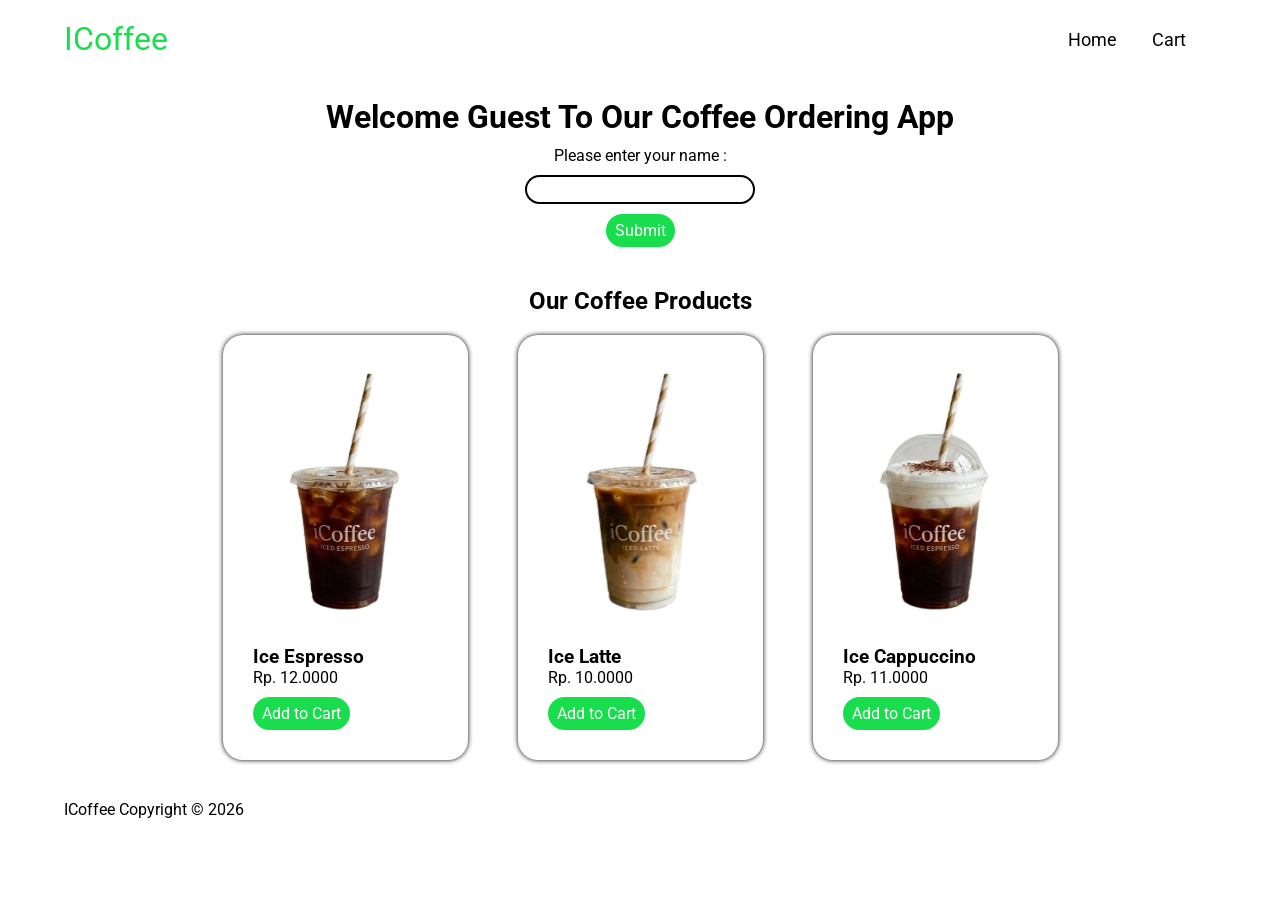
==== index.html @ b81e09a2 "Enhance navbar with sticky positioning and background color; add hamburger button functionality" ====
<!DOCTYPE html>
<html lang="en">

<head>
    <meta charset="UTF-8">
    <meta name="viewport" content="width=device-width, initial-scale=1.0">
    <title>ICoffee</title>
    <!-- CSS Link -->
    <link rel="stylesheet" href="css/style.css">

    <!-- Boxicons Link -->
    <!-- Basic Icons -->
    <link href="https://cdn.boxicons.com/3.0.8/fonts/basic/boxicons.min.css" rel="stylesheet">
    <!-- Filled Icons -->
    <link href="https://cdn.boxicons.com/3.0.8/fonts/filled/boxicons-filled.min.css" rel="stylesheet">
    <!-- Brand Icons -->
    <link href="https://cdn.boxicons.com/3.0.8/fonts/brands/boxicons-brands.min.css" rel="stylesheet">

    <!-- Google Fonts Link -->
    <link rel="preconnect" href="https://fonts.googleapis.com">
    <link rel="preconnect" href="https://fonts.gstatic.com" crossorigin>
    <link href="https://fonts.googleapis.com/css2?family=Roboto:ital,wght@0,100..900;1,100..900&display=swap"
        rel="stylesheet">


</head>

<body>

    <!-- Navbar -->
    <nav class="navbar-container">
        <div class="logo">
            <a href="index.html" class="logo-link">
                <i class="bx bx-cup-hot"></i> ICoffee
            </a>
        </div>

        <div class="navigation">
            <ul>
                <li>
                    <a href="index.html">Home</a>
                </li>
                <li>
                    <a href="cart.html"><i class="bx bx-cart-alt"></i> Cart</a>
                </li>
            </ul>

            <button id="dark-mode-toggle" type="button" class="dark-mode-button">
                <i class="bx bx-moon"></i>
            </button>
        </div>

        <button id="hamburger-toggle" type="button" class="hamburger-button">
            <i class="bx bx-menu" id="hamburger-icon"></i>
        </button>
    </nav>

    <!-- Header -->
    <header class="header-container">
        <h1>Welcome Guest To Our Coffee Ordering App</h1>
        <p>Please enter your name :</p>
        <input type="text" class="input-name">
        <button class="submit-name-button">Submit</button>
    </header>

    <!-- Main Content -->
    <main class="main-container">
        <h2>Our Coffee Products</h2>

        <div class="products-container">
            <div class="coffee-product">
                <div class="image">
                    <img src="assets/img/ice-espresso.png" alt="ice-espresso">
                </div>
                <div class="details">
                    <h3>Ice Espresso</h3>
                    <p>Rp. 12.0000</p>
                    <button class="add-cart-button">Add to Cart</button>
                </div>
            </div>

            <div class="coffee-product">
                <div class="image">
                    <img src="assets/img/ice-latte.png" alt="ice-latte">
                </div>
                <div class="details">
                    <h3>Ice Latte</h3>
                    <p>Rp. 10.0000</p>
                    <button class="add-cart-button">Add to Cart</button>
                </div>
            </div>

            <div class="coffee-product">
                <div class="image">
                    <img src="assets/img/ice-cappuccino.png" alt="ice-cappuccino">
                </div>
                <div class="details">
                    <h3>Ice Cappuccino</h3>
                    <p>Rp. 11.0000</p>
                    <button class="add-cart-button">Add to Cart</button>
                </div>
            </div>
        </div>
    </main>

    <!-- Footer -->
    <footer class="footer-container">
        <p>ICoffee Copyright &copy; 2026</p>
    </footer>

    <!-- Javascript Link -->
    <script src="js/script.js"></script>

</body>

</html>
---- css/style.css ----
* {
    padding: 0;
    margin: 0;
    box-sizing: border-box;
    font-family: "Roboto", sans-serif;;
}

:root {
    /* Color Variables */
    --primary-color: #18de4d;
    --second-color: #ffffff;
    --third-color : #000000;

    /* padding */
    --padding-page : 20px 5%;
}

.navbar-container {
    background-color: var(--second-color);
    display: flex;
    justify-content: space-between;
    align-items: center;
    padding: var(--padding-page);
    position: sticky;
    top: 0;
    width: 100%;
    z-index: 1;
}

.logo-link {
    color: var(--primary-color);
    font-size: 2rem;
    text-decoration: none;
    display: flex;
}

.navigation {
    display: flex;
    justify-content: center;
    column-gap: 30px;
}

.navigation ul {
    list-style-type: none;
    display: flex;
    justify-content: center;
    column-gap: 30px;
}

.navigation a {
    color: var(--third-color);
    text-decoration: none;
    font-size: 18px;
    display: flex;
    column-gap: 5px;
}

.dark-mode-button {
    color: var(--third-color);
    font-size: 18px;
    background-color: unset;
    border: unset;
    cursor: pointer;
}

.hamburger-button {
    color: var(--third-color);
    font-size: 20px;
    background-color: unset;
    border: unset;
    cursor: pointer;
    display: none;
}

.header-container {
    text-align: center;
    padding: var(--padding-page);
    display: flex;
    flex-direction: column;
    justify-content: center;
    align-items: center;
    row-gap: 10px;
}

.input-name {
    padding: 5px 10px;
    width: 20%;
    border: 2px solid;
    border-radius: 30px;
}

.input-name:focus {
    outline: none;
}

.submit-name-button {
    color: var(--second-color);
    background-color: var(--primary-color);
    font-size: 16px;
    padding: 5px 7px;
    border: 2px solid var(--primary-color);
    border-radius: 30px;
    cursor: pointer;
    transition: all .30s ease;
}

.submit-name-button:hover {
    color: var(--third-color);
    background-color: var(--second-color);
}

.main-container {
    padding: var(--padding-page);
}

h2 {
    text-align: center;
}

.products-container {
    margin-top: 20px;
    display: flex;
    justify-content: center;
    align-items: center;
    column-gap: 50px;
}

.coffee-product {
    background-color: var(--second-color);
    box-shadow: 0px 0px 5px var(--third-color);
    max-width: 300px;
    padding: 30px;
    border-radius: 20px;
}

.details {
    margin-top: 30px;
}

.add-cart-button {
    background-color: var(--primary-color);
    color: var(--second-color);
    font-size: 16px;
    padding: 5px 7px;
    margin-top: 10px;
    border: 2px solid var(--primary-color);
    border-radius: 30px;
    cursor: pointer;
    transition: all .30s ease;
}

.add-cart-button:hover {
    color: var(--third-color);
    background-color: var(--second-color);
}

.footer-container {
    padding: var(--padding-page);
    display: flex;
    justify-content: flex-start;
    align-items: center;
}

/* Mobile Responsive (768px) */
@media (max-width: 768px) {
    .navigation {
        position: absolute;
        top: 0;
        left: -100%;
        flex-direction: column;
        justify-content: flex-start;
        align-items: flex-start;
        row-gap: 30px;
        width: 200px;
        height: 100vh;
        padding: 10px;
        background-color: var(--second-color);
        box-shadow: 0px 3px 5px var(--third-color);
        transition: all .50s ease;
    }

    .navigation ul {
        flex-direction: column;
        align-items: flex-start;
        row-gap: 30px;
    }

    .navigation.active {
        left: 0;
    }

    .hamburger-button {
        display: flex;
    }
}
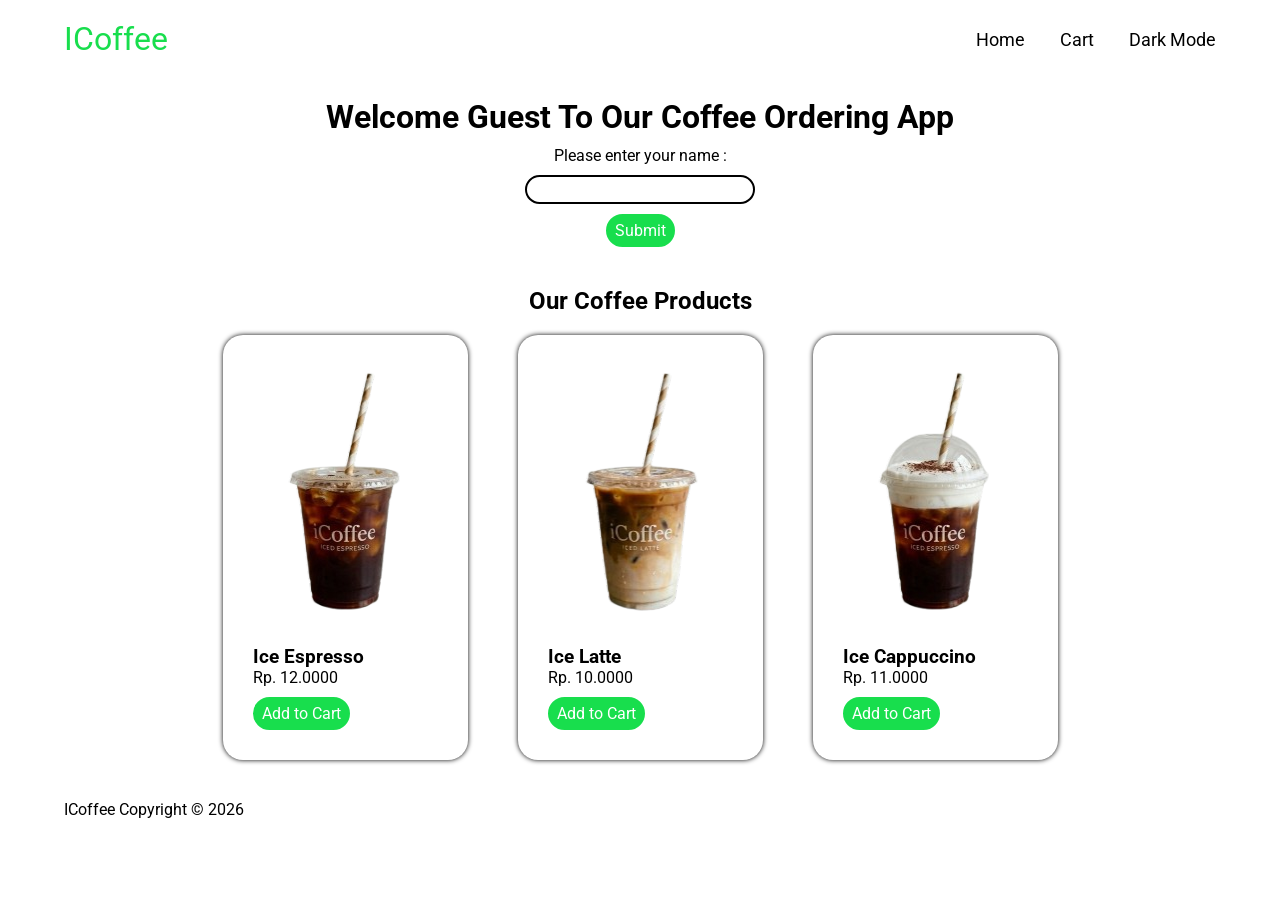
==== commit edf9998a: "Enhance navigation with icons for Home and Cart links; add label to Dark Mode button" ====
--- a/index.html
+++ b/index.html
@@ -37,8 +37,13 @@
 
         <div class="navigation">
             <ul>
+                <li class="logo-display">
+                    <a href="index.html" class="logo-link">
+                        <i class="bx bx-cup-hot"></i> ICoffee
+                    </a>
+                </li>
                 <li>
-                    <a href="index.html">Home</a>
+                    <a href="index.html"><i class="bx bx-home-alt"></i> Home</a>
                 </li>
                 <li>
                     <a href="cart.html"><i class="bx bx-cart-alt"></i> Cart</a>
@@ -46,7 +51,7 @@
             </ul>
 
             <button id="dark-mode-toggle" type="button" class="dark-mode-button">
-                <i class="bx bx-moon"></i>
+                <i class="bx bx-moon"></i> Dark Mode
             </button>
         </div>
 
--- a/css/style.css
+++ b/css/style.css
@@ -2,18 +2,21 @@
     padding: 0;
     margin: 0;
     box-sizing: border-box;
-    font-family: "Roboto", sans-serif;;
+    font-family: "Roboto", sans-serif;
+    ;
 }
 
 :root {
     /* Color Variables */
     --primary-color: #18de4d;
     --second-color: #ffffff;
-    --third-color : #000000;
+    --third-color: #000000;
 
     /* padding */
-    --padding-page : 20px 5%;
-}
+    --padding-page: 20px 5%;
+}
+
+/* Navbar */
 
 .navbar-container {
     background-color: var(--second-color);
@@ -47,6 +50,10 @@
     column-gap: 30px;
 }
 
+.navigation .logo-display {
+    display: none;
+}
+
 .navigation a {
     color: var(--third-color);
     text-decoration: none;
@@ -61,16 +68,22 @@
     background-color: unset;
     border: unset;
     cursor: pointer;
+    display: flex;
+    column-gap: 5px;
 }
 
 .hamburger-button {
     color: var(--third-color);
-    font-size: 20px;
+    font-size: 2rem;
     background-color: unset;
     border: unset;
     cursor: pointer;
     display: none;
 }
+
+/* Navbar */
+
+/* Header */
 
 .header-container {
     text-align: center;
@@ -108,6 +121,10 @@
     color: var(--third-color);
     background-color: var(--second-color);
 }
+
+/* Header */
+
+/* Main Container */
 
 .main-container {
     padding: var(--padding-page);
@@ -154,15 +171,24 @@
     background-color: var(--second-color);
 }
 
+/* Main Container */
+
+/* Footer */
+
 .footer-container {
     padding: var(--padding-page);
     display: flex;
     justify-content: flex-start;
     align-items: center;
 }
+
+/* Footer */
 
 /* Mobile Responsive (768px) */
 @media (max-width: 768px) {
+    
+    /* Navbar */
+
     .navigation {
         position: absolute;
         top: 0;
@@ -173,10 +199,14 @@
         row-gap: 30px;
         width: 200px;
         height: 100vh;
-        padding: 10px;
+        padding: var(--padding-page);
         background-color: var(--second-color);
         box-shadow: 0px 3px 5px var(--third-color);
         transition: all .50s ease;
+    }
+
+    .navigation.active {
+        left: 0;
     }
 
     .navigation ul {
@@ -185,11 +215,35 @@
         row-gap: 30px;
     }
 
-    .navigation.active {
-        left: 0;
+    .navigation .logo-display {
+        display: block;
+    }
+
+    .navigation .logo-display a {
+        color: var(--primary-color);
+        font-size: 2rem;
+        text-decoration: none;
+        display: flex;
     }
 
     .hamburger-button {
-        display: flex;
+        display: block;
+    }
+
+    /* Navbar */
+
+    /* Header */
+
+    .input-name {
+        width: 70%;
+    }
+
+    /* Header */
+
+    /* Main Container */
+
+    .products-container {
+        flex-direction: column;
+        row-gap: 50px;
     }
 }
